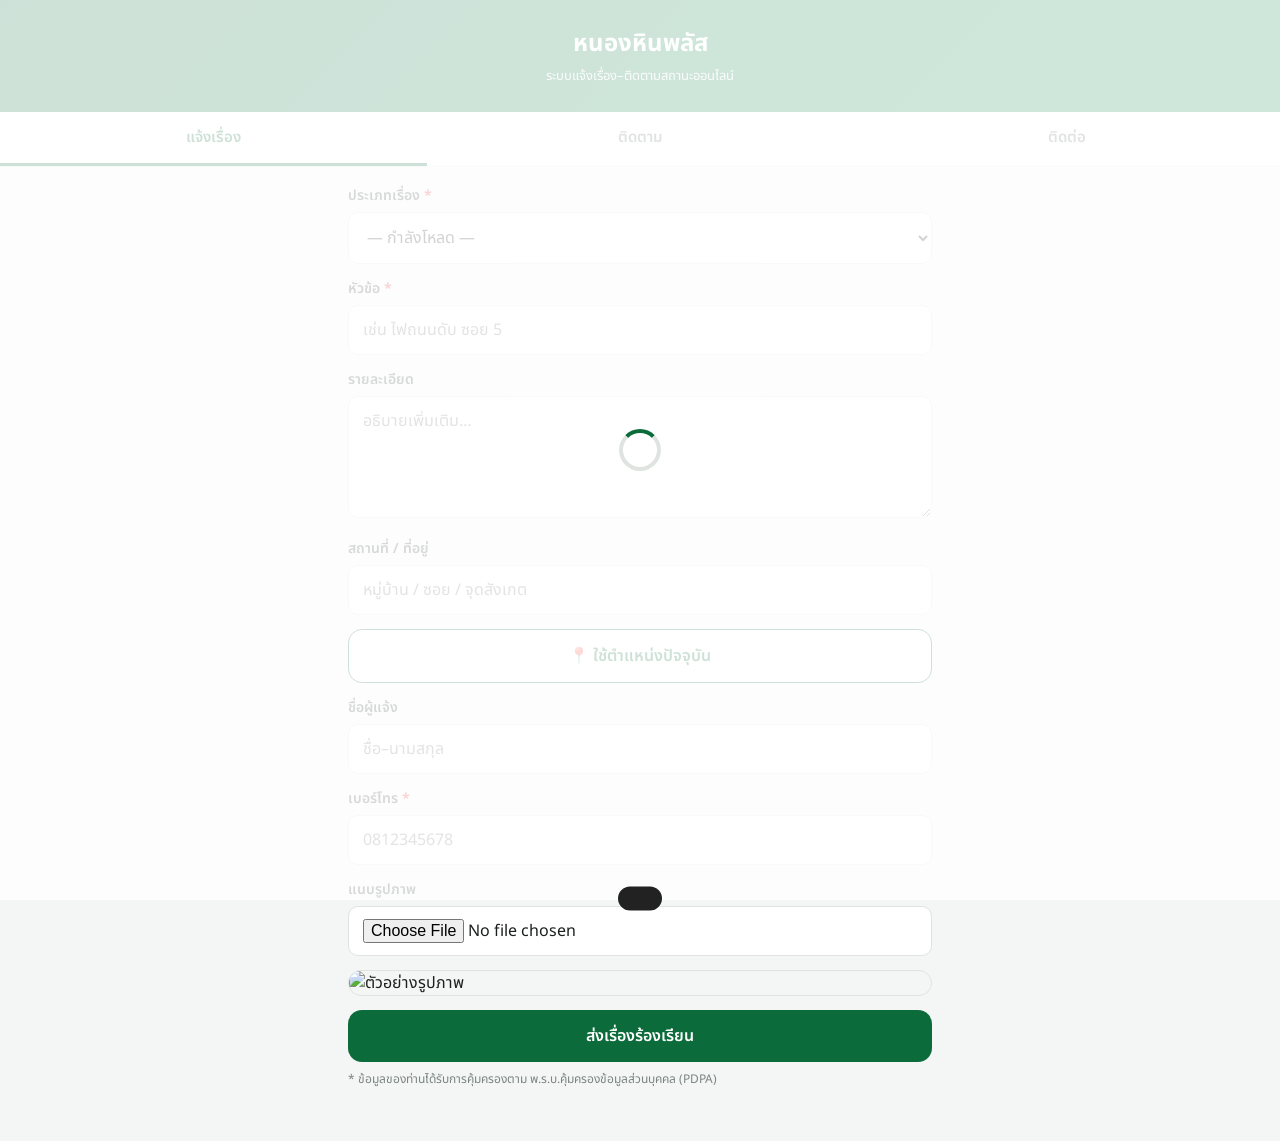
==== index.html @ c99d93ab "Rename 2_index.html.html to index.html" ====
<!DOCTYPE html>
<html lang="th">
<head>
<meta charset="UTF-8">
<meta name="viewport" content="width=device-width,initial-scale=1,viewport-fit=cover">
<meta name="theme-color" content="#0b6b3a">
<title>หนองหินพลัส | แจ้งเรื่องร้องเรียน</title>
<link rel="preconnect" href="https://fonts.googleapis.com">
<link rel="preconnect" href="https://fonts.gstatic.com" crossorigin>
<link href="https://fonts.googleapis.com/css2?family=Noto+Sans+Thai:wght@400;600;700&display=swap" rel="stylesheet">
<link rel="stylesheet" href="style.css">
</head>
<body>

<header class="hd">
  <h1>หนองหินพลัส</h1>
  <p>ระบบแจ้งเรื่อง–ติดตามสถานะออนไลน์</p>
</header>

<nav class="tabs">
  <button class="tab active" data-tab="report">แจ้งเรื่อง</button>
  <button class="tab" data-tab="track">ติดตาม</button>
  <button class="tab" data-tab="contact">ติดต่อ</button>
</nav>

<main>

  <section id="report" class="pane active">
    <form id="caseForm" novalidate>
      <label>ประเภทเรื่อง <b>*</b>
        <select name="category" required>
          <option value="">— กำลังโหลด —</option>
        </select>
      </label>

      <label>หัวข้อ <b>*</b>
        <input name="title" maxlength="120" placeholder="เช่น ไฟถนนดับ ซอย 5" required>
      </label>

      <label>รายละเอียด
        <textarea name="detail" rows="4" maxlength="1000" placeholder="อธิบายเพิ่มเติม…"></textarea>
      </label>

      <label>สถานที่ / ที่อยู่
        <input name="address" maxlength="200" placeholder="หมู่บ้าน / ซอย / จุดสังเกต">
      </label>

      <button type="button" id="btnGeo" class="btn ghost">📍 ใช้ตำแหน่งปัจจุบัน</button>
      <p id="geoTxt" class="hint"></p>

      <label>ชื่อผู้แจ้ง
        <input name="name" maxlength="80" placeholder="ชื่อ–นามสกุล">
      </label>

      <label>เบอร์โทร <b>*</b>
        <input name="phone" type="tel" inputmode="numeric" maxlength="15"
               placeholder="0812345678" required>
      </label>

      <label>แนบรูปภาพ
        <input type="file" id="photo" accept="image/*" capture="environment">
      </label>
      <img id="preview" class="preview" hidden alt="ตัวอย่างรูปภาพ">

      <button class="btn primary" id="btnSubmit" type="submit">ส่งเรื่องร้องเรียน</button>
      <p class="hint">* ข้อมูลของท่านได้รับการคุ้มครองตาม พ.ร.บ.คุ้มครองข้อมูลส่วนบุคคล (PDPA)</p>
    </form>

    <div id="okBox" class="okbox" hidden></div>
  </section>

  <section id="track" class="pane">
    <label>รหัสเรื่อง
      <input id="trackId" placeholder="เช่น NH260910-1234" autocomplete="off">
    </label>
    <button class="btn primary" id="btnTrack">ตรวจสอบสถานะ</button>
    <div id="trackBox"></div>
  </section>

  <section id="contact" class="pane">
    <div class="card">
      <h3>เทศบาลตำบลหนองหิน</h3>
      <p>เวลาทำการ จันทร์–ศุกร์ 08.30–16.30 น.</p>
      <a class="btn call" href="tel:042852182">📞 โทรออก 042-852182</a>
      <a class="btn ghost" href="https://maps.google.com/?q=เทศบาลตำบลหนองหิน"
         target="_blank" rel="noopener">🗺️ เปิดแผนที่</a>
    </div>
  </section>

</main>

<div id="loading" class="loading" hidden><div class="spin"></div></div>
<div id="toast" class="toast"></div>

<script src="app.js"></script>
</body>
</html>
---- style.css ----
:root{
  --c:#0b6b3a; --c2:#0d8a4a; --admin:#123a5c;
  --bg:#f4f6f5; --line:#dfe4e1; --r:14px;
}
*{box-sizing:border-box;margin:0;padding:0}
body{font-family:'Noto Sans Thai',system-ui,sans-serif;background:var(--bg);
     color:#1b1f1d;-webkit-text-size-adjust:100%;
     padding-bottom:calc(20px + env(safe-area-inset-bottom))}

/* ===== HEADER / TABS ===== */
.hd{background:linear-gradient(135deg,var(--c),var(--c2));color:#fff;
    padding:26px 18px;text-align:center}
.hd h1{font-size:24px;font-weight:700}
.hd p{font-size:13px;opacity:.9;margin-top:4px}
.tabs{display:flex;background:#fff;border-bottom:1px solid var(--line);
      position:sticky;top:0;z-index:20}
.tab{flex:1;padding:14px 4px;border:0;background:none;cursor:pointer;
     font:600 15px 'Noto Sans Thai',sans-serif;color:#6b756f;
     border-bottom:3px solid transparent}
.tab.active{color:var(--c);border-bottom-color:var(--c)}

/* ===== LAYOUT ===== */
main{max-width:620px;margin:0 auto;padding:18px}
.pane{display:none}
.pane.active{display:block}

/* ===== FORM ===== */
label{display:block;margin-bottom:14px;font-size:14px;font-weight:600;color:#39433d}
label b{color:#d33}
input,select,textarea{width:100%;margin-top:6px;padding:12px 14px;
  font:400 16px 'Noto Sans Thai',sans-serif;border:1px solid var(--line);
  border-radius:10px;background:#fff;outline:none;color:#1b1f1d}
input:focus,select:focus,textarea:focus{border-color:var(--c);box-shadow:0 0 0 3px #0b6b3a1a}
textarea{resize:vertical}

/* ===== BUTTONS ===== */
.btn{display:block;width:100%;padding:14px;margin:8px 0;border:0;
  border-radius:var(--r);cursor:pointer;text-align:center;text-decoration:none;
  font:600 16px 'Noto Sans Thai',sans-serif}
.btn.primary{background:var(--c);color:#fff}
.btn.primary:active{background:#095029}
.btn.primary:disabled{background:#9bb3a6;cursor:not-allowed}
.btn.ghost{background:#fff;color:var(--c);border:1px solid var(--c)}
.btn.call{background:#d9342b;color:#fff;font-size:18px}

/* ===== MISC ===== */
.hint{font-size:12px;color:#7b857f;margin:6px 0 14px;line-height:1.6}
.preview{display:block;width:100%;border-radius:var(--r);margin-bottom:14px;
  border:1px solid var(--line)}
.card{background:#fff;padding:20px;border-radius:var(--r);border:1px solid var(--line)}
.card h3{color:var(--c);margin-bottom:6px}
.card p{font-size:14px;color:#5c665f;margin-bottom:14px}
.okbox{background:#e7f6ed;border:1px solid #9dd6b4;border-radius:var(--r);
  padding:24px;text-align:center;margin-top:16px}
.okbox h3{color:var(--c);margin-bottom:6px}
.okbox p{font-size:14px;color:#5c665f}
.okbox .id{font-size:26px;font-weight:700;color:var(--c);letter-spacing:1px;margin:12px 0}
.row{display:flex;justify-content:space-between;gap:12px;padding:10px 0;
  border-bottom:1px dashed var(--line);font-size:14px}
.row:last-child{border-bottom:0}
.row span:first-child{color:#7b857f;flex:0 0 96px}
.row span:last-child{text-align:right;word-break:break-word}
.badge{display:inline-block;padding:5px 14px;border-radius:20px;
  background:var(--c);color:#fff;font-size:13px;font-weight:600}

/* ===== OVERLAY ===== */
.loading{position:fixed;inset:0;background:#ffffffcc;display:flex;
  align-items:center;justify-content:center;z-index:99}
.spin{width:42px;height:42px;border:4px solid var(--line);
  border-top-color:var(--c);border-radius:50%;animation:sp .8s linear infinite}
@keyframes sp{to{transform:rotate(360deg)}}
.toast{position:fixed;left:50%;bottom:28px;transform:translate(-50%,160%);
  background:#222;color:#fff;padding:12px 22px;border-radius:26px;
  font-size:14px;max-width:88vw;text-align:center;z-index:100;
  transition:transform .3s ease}
.toast.show{transform:translate(-50%,0)}
.toast.err{background:#c62828}

/* ================= ADMIN ================= */
.hd-admin{background:linear-gradient(135deg,var(--admin),#1c5c8f)}
.admin-wrap{max-width:880px;margin:0 auto;padding:18px}
.chk{display:flex;align-items:center;gap:8px;font-weight:400;font-size:14px}
.chk input{width:auto;margin:0}
.stats{display:grid;grid-template-columns:repeat(auto-fit,minmax(104px,1fr));
  gap:10px;margin-bottom:16px}
.stat{background:#fff;border:1px solid var(--line);border-radius:12px;
  padding:14px 8px;text-align:center}
.stat b{display:block;font-size:24px;color:var(--admin);line-height:1.2}
.stat span{font-size:11px;color:#7b857f}
.stat.hot b{color:#d9342b}
.stat.s1 b{color:#e08a00}
.stat.s2 b{color:#1c5c8f}
.stat.s3 b{color:#0b6b3a}
.stat.s4 b{color:#8a8a8a}
.toolbar{display:flex;flex-wrap:wrap;gap:8px;margin-bottom:16px}
.toolbar select,.toolbar input{flex:1 1 148px;margin:0;padding:10px;font-size:14px}
.btn.sm{width:auto;flex:0 0 auto;padding:10px 14px;margin:0;font-size:14px}
.btn.danger{color:#c62828;border-color:#c62828;background:#fff}
.case{background:#fff;border:1px solid var(--line);border-radius:var(--r);
  padding:16px;margin-bottom:12px}
.case-top{display:flex;justify-content:space-between;align-items:center;
  gap:8px;margin-bottom:8px}
.case-top code{background:#eef1ef;padding:3px 9px;border-radius:6px;
  font-size:13px;font-weight:600}
.case h4{font-size:16px;margin-bottom:8px}
.case-act{display:flex;gap:8px;margin-top:12px}
.case-act .btn{flex:1;width:auto}
.link{display:inline-block;margin-top:8px;font-size:14px;color:#1c5c8f}
.badge.b1{background:#e08a00}
.badge.b2{background:#1c5c8f}
.badge.b3{background:#0b6b3a}
.badge.b4{background:#8a8a8a}
.empty{text-align:center;color:#9aa39d;padding:40px 0}
.modal{position:fixed;inset:0;background:#00000080;display:flex;
  align-items:center;justify-content:center;padding:18px;z-index:90}
.modal-box{background:#fff;border-radius:var(--r);padding:22px;
  width:100%;max-width:420px;max-height:90vh;overflow:auto}
.modal-box h3{color:var(--admin);margin-bottom:4px}
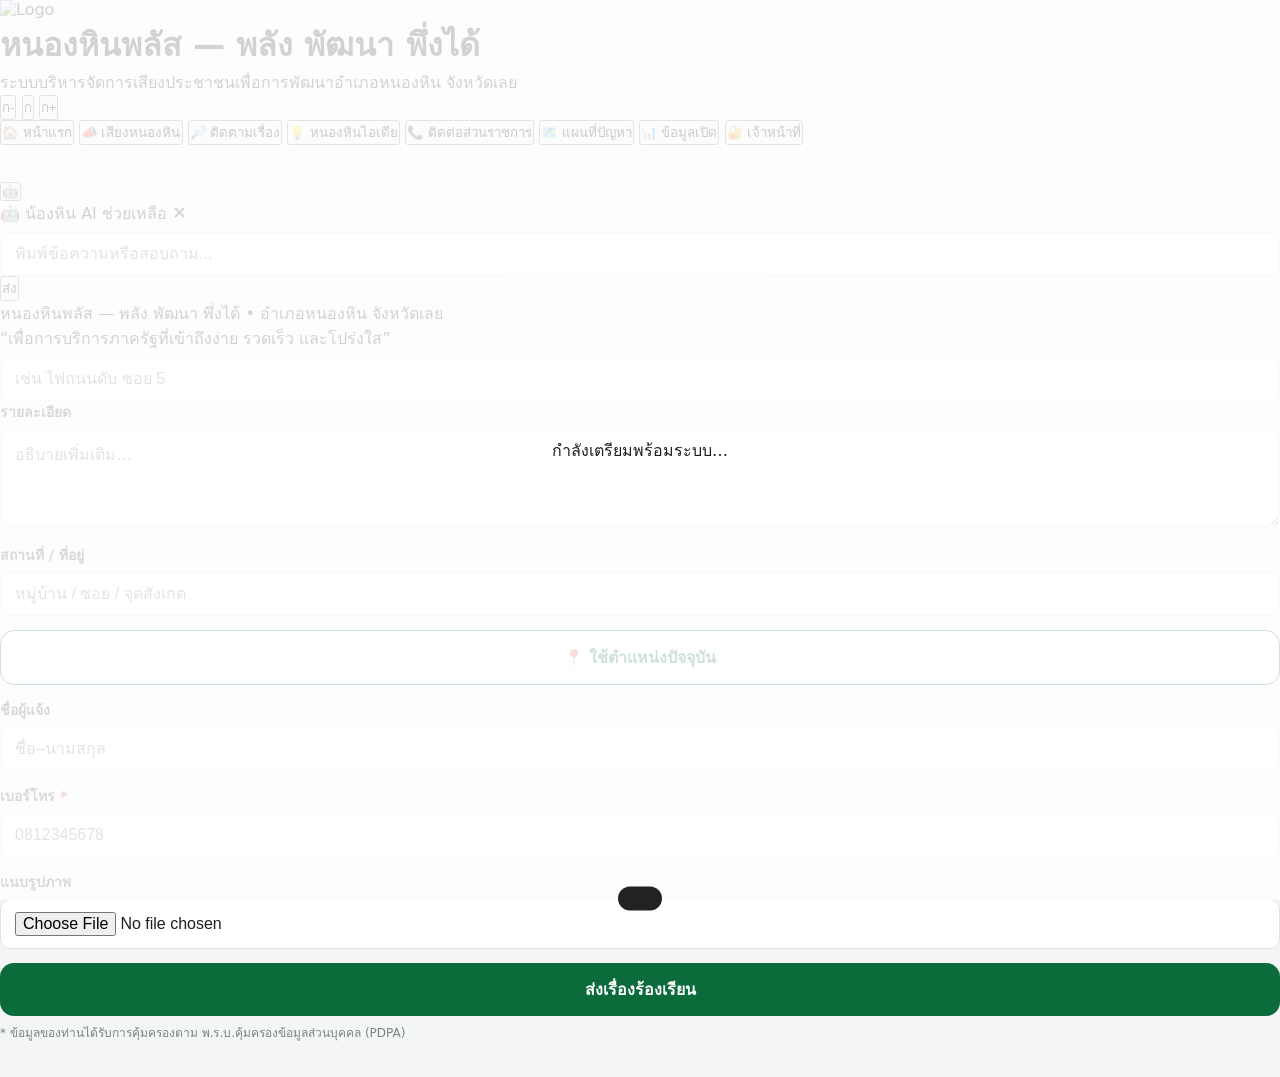
==== commit f3137b3f: "Update index.html" ====
--- a/index.html
+++ b/index.html
@@ -1,39 +1,73 @@
 <!DOCTYPE html>
 <html lang="th">
 <head>
-<meta charset="UTF-8">
-<meta name="viewport" content="width=device-width,initial-scale=1,viewport-fit=cover">
-<meta name="theme-color" content="#0b6b3a">
-<title>หนองหินพลัส | แจ้งเรื่องร้องเรียน</title>
-<link rel="preconnect" href="https://fonts.googleapis.com">
-<link rel="preconnect" href="https://fonts.gstatic.com" crossorigin>
-<link href="https://fonts.googleapis.com/css2?family=Noto+Sans+Thai:wght@400;600;700&display=swap" rel="stylesheet">
-<link rel="stylesheet" href="style.css">
+  <meta charset="utf-8">
+  <meta name="viewport" content="width=device-width, initial-scale=1">
+  <title>หนองหินพลัส — พลัง พัฒนา พึ่งได้</title>
+  <link rel="preconnect" href="https://fonts.googleapis.com">
+  <link rel="preconnect" href="https://fonts.gstatic.com" crossorigin>
+  <link href="https://fonts.googleapis.com/css2?family=Prompt:wght@300;400;500;600;700&display=swap" rel="stylesheet">
+  <link rel="stylesheet" href="https://unpkg.com/leaflet@1.9.4/dist/leaflet.css">
+  <script src="https://unpkg.com/leaflet@1.9.4/dist/leaflet.js"></script>
+  <script src="https://unpkg.com/leaflet.heat/dist/leaflet-heat.js"></script>
+  <script src="https://cdn.jsdelivr.net/npm/chart.js@4.4.1/dist/chart.umd.min.js"></script>
+  <link rel="stylesheet" href="style.css">
 </head>
 <body>
 
-<header class="hd">
-  <h1>หนองหินพลัส</h1>
-  <p>ระบบแจ้งเรื่อง–ติดตามสถานะออนไลน์</p>
+<header>
+  <div class="brand">
+    <img src="https://i.ibb.co/fV3XVhmZ/201d10d2-a6fc-4f60-ab7b-8453aa8fe0be.jpg" class="custom-logo" alt="Logo">
+    <div class="brand-text">
+      <h1>หนองหินพลัส — พลัง พัฒนา พึ่งได้</h1>
+      <p>ระบบบริหารจัดการเสียงประชาชนเพื่อการพัฒนาอำเภอหนองหิน จังหวัดเลย</p>
+    </div>
+    <div class="font-zoom-ctrl">
+      <button onclick="setFontZoom('sm')" title="ตัวหนังสือเล็ก">ก-</button>
+      <button onclick="setFontZoom('md')" title="ตัวหนังสือปกติ">ก</button>
+      <button onclick="setFontZoom('lg')" title="ตัวหนังสือใหญ่">ก+</button>
+    </div>
+  </div>
 </header>
 
-<nav class="tabs">
-  <button class="tab active" data-tab="report">แจ้งเรื่อง</button>
-  <button class="tab" data-tab="track">ติดตาม</button>
-  <button class="tab" data-tab="contact">ติดต่อ</button>
+<nav id="nav">
+  <div class="nav-scroll">
+    <button data-v="home" class="active">🏠 หน้าแรก</button>
+    <button data-v="report">📣 เสียงหนองหิน</button>
+    <button data-v="track">🔎 ติดตามเรื่อง</button>
+    <button data-v="idea">💡 หนองหินไอเดีย</button>
+    <button data-v="contact">📞 ติดต่อส่วนราชการ</button>
+    <button data-v="map">🗺️ แผนที่ปัญหา</button>
+    <button data-v="open">📊 ข้อมูลเปิด</button>
+    <button data-v="staff">🔐 เจ้าหน้าที่</button>
+  </div>
 </nav>
 
-<main>
+<main id="app"><div class="loading">กำลังเตรียมพร้อมระบบ…</div></main>
 
-  <section id="report" class="pane active">
-    <form id="caseForm" novalidate>
-      <label>ประเภทเรื่อง <b>*</b>
-        <select name="category" required>
-          <option value="">— กำลังโหลด —</option>
-        </select>
-      </label>
+<button id="botBtn" title="น้องหิน AI">🤖</button>
+<div id="botBox" class="hide">
+  <div class="botHead">
+    <span>🤖 น้องหิน AI ช่วยเหลือ</span>
+    <span id="botClose" style="cursor:pointer;font-size:18px">✕</span>
+  </div>
+  <div id="botMsgs"></div>
+  <div class="botIn">
+    <input id="botInput" placeholder="พิมพ์ข้อความหรือสอบถาม...">
+    <button id="botSend">ส่ง</button>
+  </div>
+</div>
 
-      <label>หัวข้อ <b>*</b>
+<div id="toast" class="hide"></div>
+
+<footer>
+  หนองหินพลัส — พลัง พัฒนา พึ่งได้ • อำเภอหนองหิน จังหวัดเลย<br>
+  “เพื่อการบริการภาครัฐที่เข้าถึงง่าย รวดเร็ว และโปร่งใส”
+</footer>
+
+<script src="app.js"></script>
+</body>
+</html>
         <input name="title" maxlength="120" placeholder="เช่น ไฟถนนดับ ซอย 5" required>
       </label>
 
--- a/style.css
+++ b/style.css
@@ -2,6 +2,10 @@
   --c:#0b6b3a; --c2:#0d8a4a; --admin:#123a5c;
   --bg:#f4f6f5; --line:#dfe4e1; --r:14px;
 }
+/* ===== FIX: ให้ hidden ชนะทุก display rule ===== */
+
+[hidden]{display:none !important}
+
 *{box-sizing:border-box;margin:0;padding:0}
 body{font-family:'Noto Sans Thai',system-ui,sans-serif;background:var(--bg);
      color:#1b1f1d;-webkit-text-size-adjust:100%;
